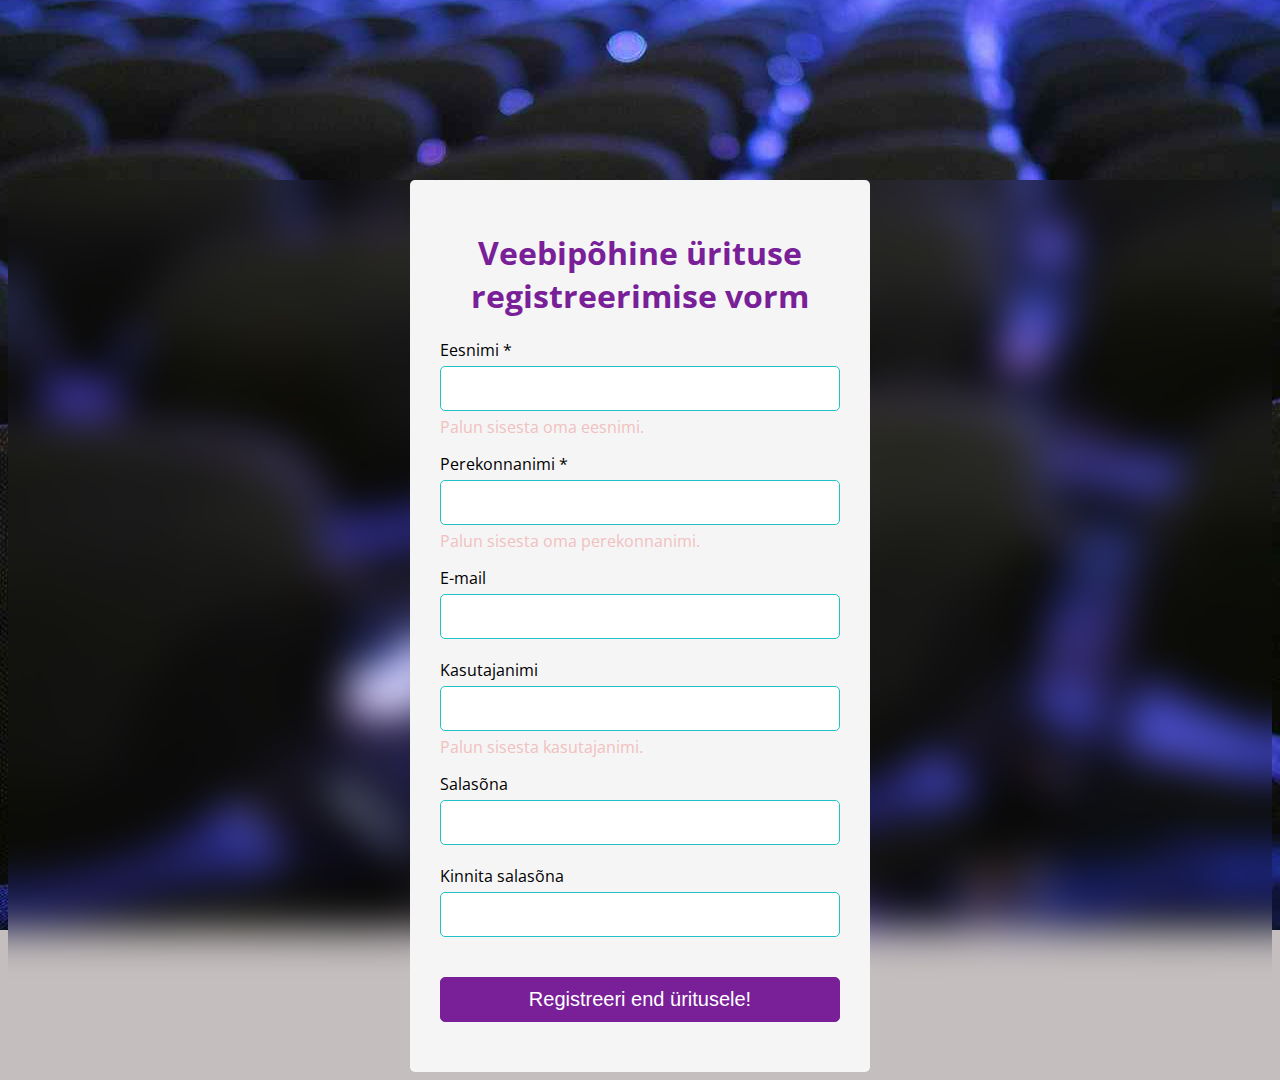
==== index.html @ 3d271cde "muutsin kirja fonti" ====
<!DOCTYPE html>
<html lang="est">
<head>
 <meta charset="UTF-8">
 <meta http-equiv="X-UA-Compatible" content="IE=edge">
 <meta name="viewport" content="width=device-width, initial-scale=1.0">
 <link rel="stylesheet" href="style.css">
 <script src="script.js" defer></script>
 <link rel="preconnect" href="https://fonts.googleapis.com">
<link rel="preconnect" href="https://fonts.gstatic.com" crossorigin>
<link href="https://fonts.googleapis.com/css2?family=Open+Sans:ital,wght@0,300..800;1,300..800&display=swap" rel="stylesheet">
 <title>registreerimisvorm</title>
</head>
<body>
     <div class="container">
 <form action="" id="form">
 <h1>Veebipõhine ürituse registreerimise vorm</h1>
 <div class="input-group">
    <div class="input-group">
        <label for="firstName">Eesnimi <span>*</span></label>
        <input type="text" id="firstName" name="firstName" required aria-describedby="firstName-error">
        <div class="error" id="firstName-error" role="alert">Palun sisesta oma eesnimi.</div>
    </div>
    
    <div class="input-group">
        <label for="lastName">Perekonnanimi <span>*</span></label>
        <input type="text" id="lastName" name="lastName" required aria-describedby="lastName-error">
        <div class="error" id="lastName-error" role="alert">Palun sisesta oma perekonnanimi.</div>
    </div>  
    <div class="input-group">
        <label for="email">E-mail</label>
        <input type="text" id="email" name="email" >
        <div class="error"></div>
        </div>
 <label for="username">Kasutajanimi</label>
 <input type="text" id="username" name="username" required aria-describedby="username-error">
 <div class="error" id="username-error" role="alert">Palun sisesta kasutajanimi.</div>
 </div>
 
 <div class="input-group">
 <label for="password">Salasõna</label>
 <input type="password" id="password" name="password">
 <div class="error"></div>
 </div>
 <div class="input-group">
 <label for="cpassword">Kinnita salasõna</label>
 <input type="password" id="cpassword" name="cpassword">
 <div class="error"></div>
 </div>
 <button type="submit">Registreeri end üritusele!</button>
 </form>
 </div>
</body>
</html>
---- style.css ----
body {
    background-image: url('taust.jpg');
    background-size: cover; 
    background-repeat: no-repeat; 
    background-position: center; 
    background-attachment: fixed; 
    background-color: rgba(138, 126, 126, 0.5); /* Lisa taustavärv, mis annab läbipaistvuse */
    backdrop-filter: blur(20px); /* Lisa taustale hägususe efekt */
}

#form{
    width:400px;
    margin:20vh auto 0 auto;
    background-color: whitesmoke;
    border-radius: 5px;
    padding:30px;
}

h1{
    text-align: center;
    color:#792099;
}

h1, #form {
    font-family: 'Open Sans', sans-serif; /* Kasutage siin valitud fonti */
}

// <uniquifier>: Use a unique and descriptive class name
// <weight>: Use a value from 300 to 800

.open-sans-<uniquifier> {
  font-family: "Open Sans", sans-serif;
  font-optical-sizing: auto;
  font-weight: <weight>;
  font-style: normal;
  font-variation-settings:
    "wdth" 100;
}


#form button{
    background-color: #792099;
    color:white;
    border: 1px solid #792099;
    border-radius: 5px;
    padding:10px;
    margin:20px 0px;
    cursor:pointer;
    font-size:20px;
    width:100%;
}

.input-group{
    display:flex;
    flex-direction: column;
    margin-bottom: 15px;
}

.input-group input{
    border-radius: 5px;
    font-size:20px;
    margin-top:5px;
    padding:10px;
    border:1px solid rgb(34,193,195) ;
}

.input-group input:focus{
    outline: 2px solid blue;
}

.error{
    color: rgb(241, 192, 192);
    font-size: 0.8em;
}
.input-group .error{
    color:rgb(241, 192, 192);
    font-size:16px;
    margin-top: 5px;
}

.input-group.success input{
    border-color: #0cc477;
}

.input-group.error input{
    border-color:rgb(241, 192, 192);
}

/* desktopi vaade */
.container {
    max-width: 80%;
    margin: auto
    
}
/*mobiilivaade*/
@media only screen and (max-width: 600px){
    #form {
        width: 95%;
    }
}
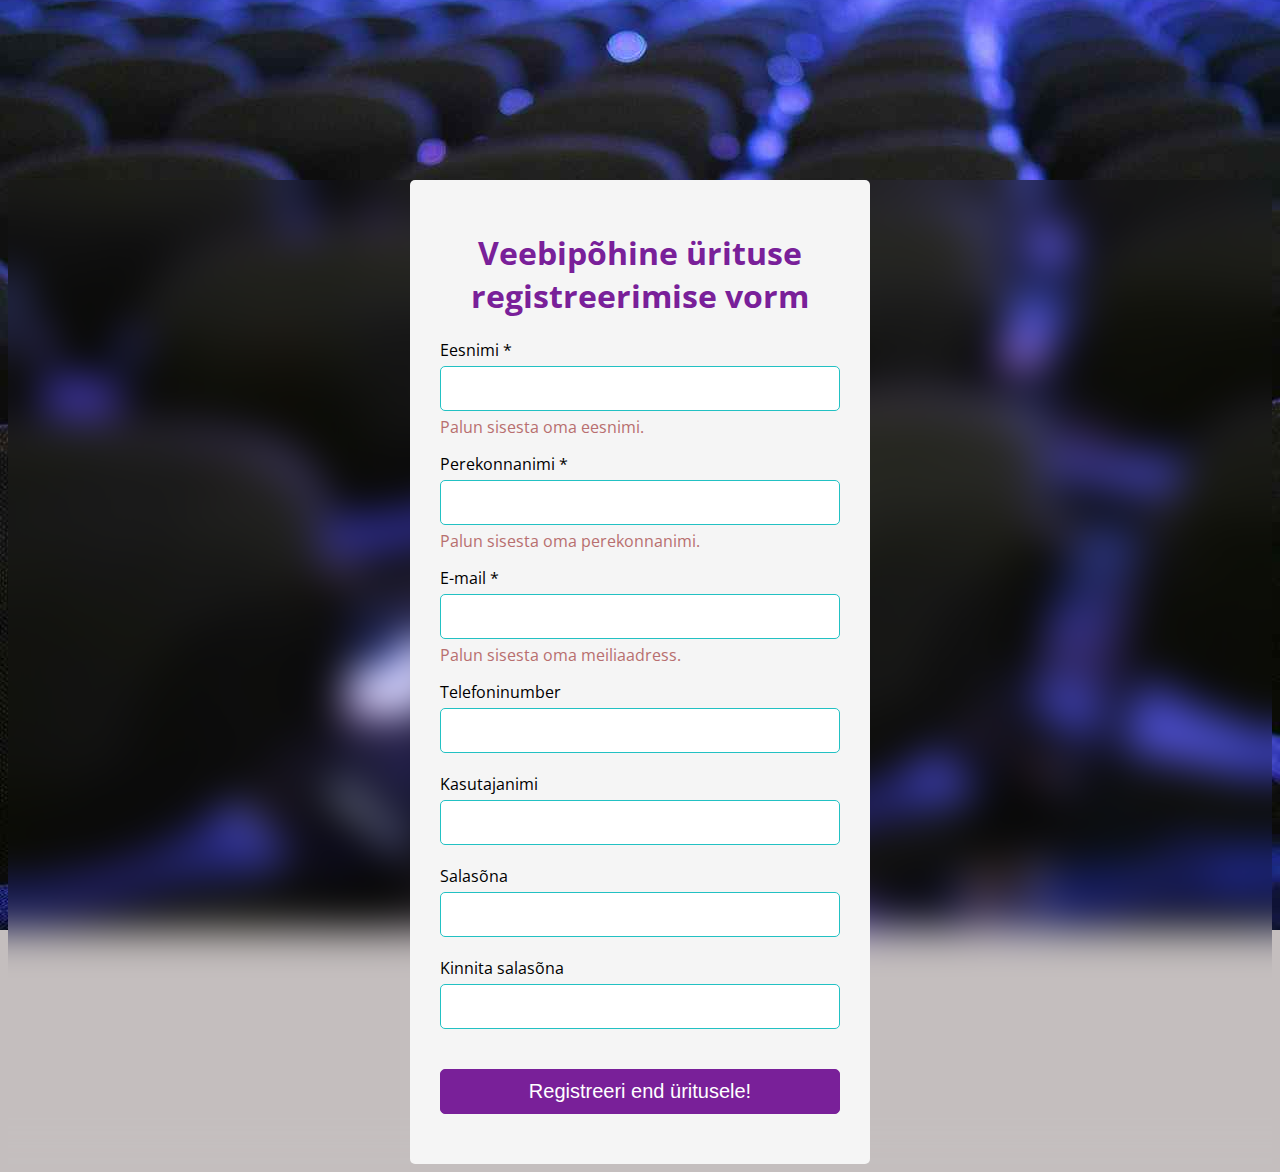
==== commit 07052a8e: "lisatud tänuleht, telefoninumbriväli, muudetud kohustuslikke väljasid" ====
--- a/index.html
+++ b/index.html
@@ -1,5 +1,5 @@
 <!DOCTYPE html>
-<html lang="est">
+<html lang="et">
 <head>
  <meta charset="UTF-8">
  <meta http-equiv="X-UA-Compatible" content="IE=edge">
@@ -13,7 +13,7 @@
 </head>
 <body>
      <div class="container">
- <form action="" id="form">
+ <form action="#" id="form">
  <h1>Veebipõhine ürituse registreerimise vorm</h1>
  <div class="input-group">
     <div class="input-group">
@@ -28,13 +28,18 @@
         <div class="error" id="lastName-error" role="alert">Palun sisesta oma perekonnanimi.</div>
     </div>  
     <div class="input-group">
-        <label for="email">E-mail</label>
-        <input type="text" id="email" name="email" >
-        <div class="error"></div>
+        <label for="email">E-mail <span>*</span></label>
+        <input type="email" id="email" name="email" required aria-describedby="email-error">
+        <div class="error" id="email-error" role="alert">Palun sisesta oma meiliaadress.</div>
         </div>
+        <div class="input-group">
+            <label for="tel">Telefoninumber</label>
+            <input type="tel" id="tel" name="tel" >
+            <div class="error"></div>
+            </div>
  <label for="username">Kasutajanimi</label>
- <input type="text" id="username" name="username" required aria-describedby="username-error">
- <div class="error" id="username-error" role="alert">Palun sisesta kasutajanimi.</div>
+ <input type="text" id="username" name="username" >
+ <div class="error"></div> 
  </div>
  
  <div class="input-group">
--- a/style.css
+++ b/style.css
@@ -71,11 +71,11 @@
 }
 
 .error{
-    color: rgb(241, 192, 192);
+    color: rgb(184, 111, 111);
     font-size: 0.8em;
 }
 .input-group .error{
-    color:rgb(241, 192, 192);
+    color:rgb(184, 111, 111);
     font-size:16px;
     margin-top: 5px;
 }
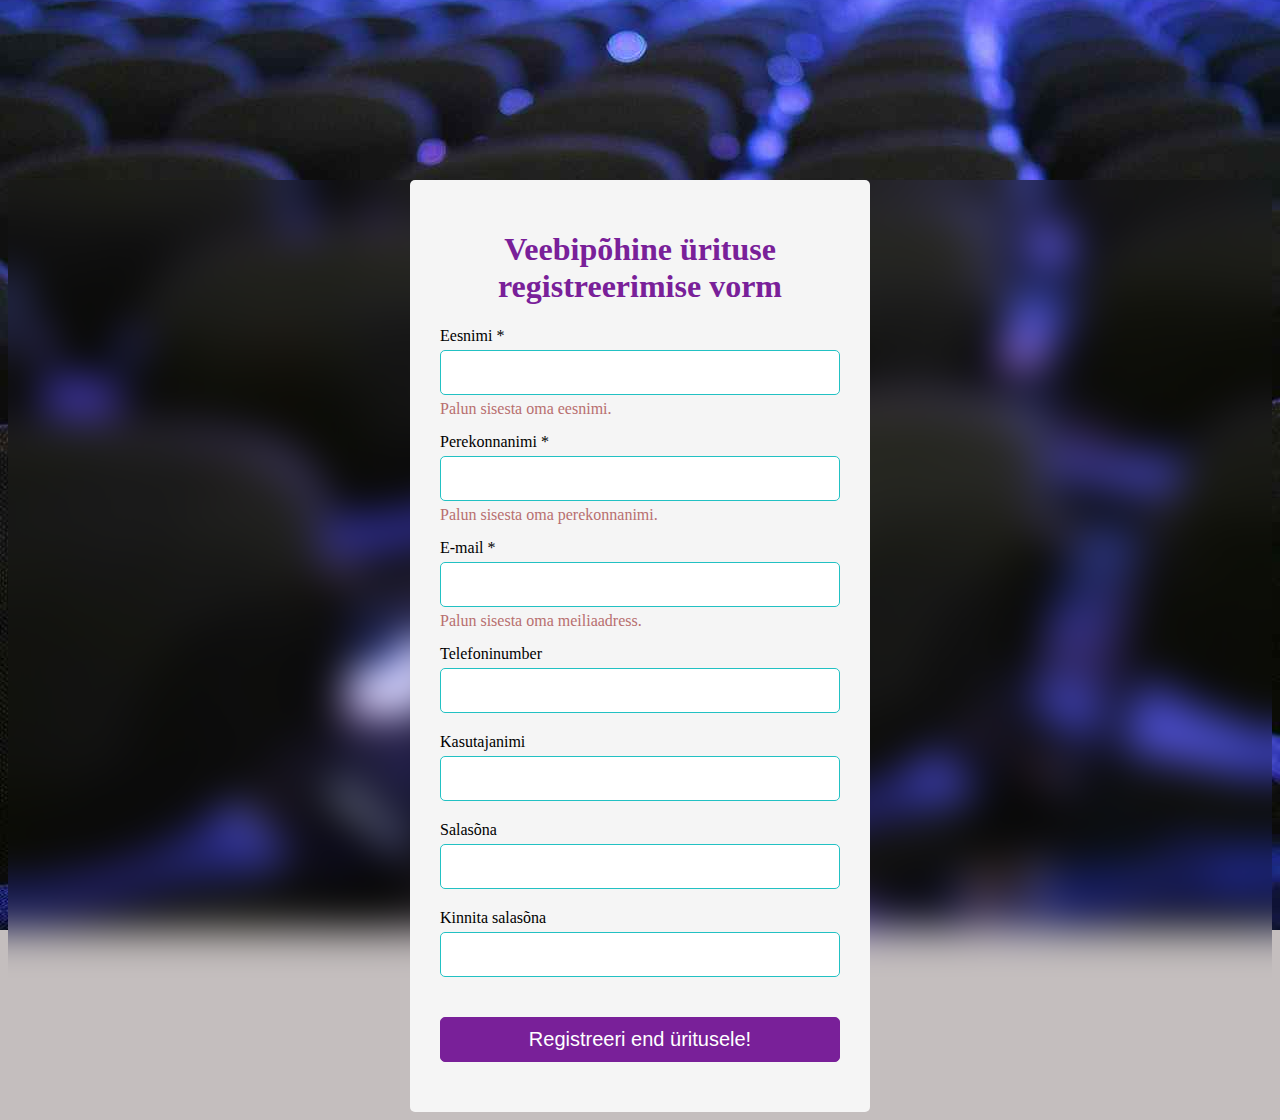
==== commit 718031a4: "commit" ====
--- a/index.html
+++ b/index.html
@@ -13,7 +13,7 @@
 </head>
 <body>
      <div class="container">
- <form action="#" id="form">
+ <form action="aitah-leht.html" id="form">
  <h1>Veebipõhine ürituse registreerimise vorm</h1>
  <div class="input-group">
     <div class="input-group">
--- a/style.css
+++ b/style.css
@@ -23,8 +23,7 @@
     color:#792099;
 }
 
-h1, #form {
-    font-family: 'Open Sans', sans-serif; /* Kasutage siin valitud fonti */
+h1, #form {/* Kasutage siin valitud fonti */
 }
 
 // <uniquifier>: Use a unique and descriptive class name
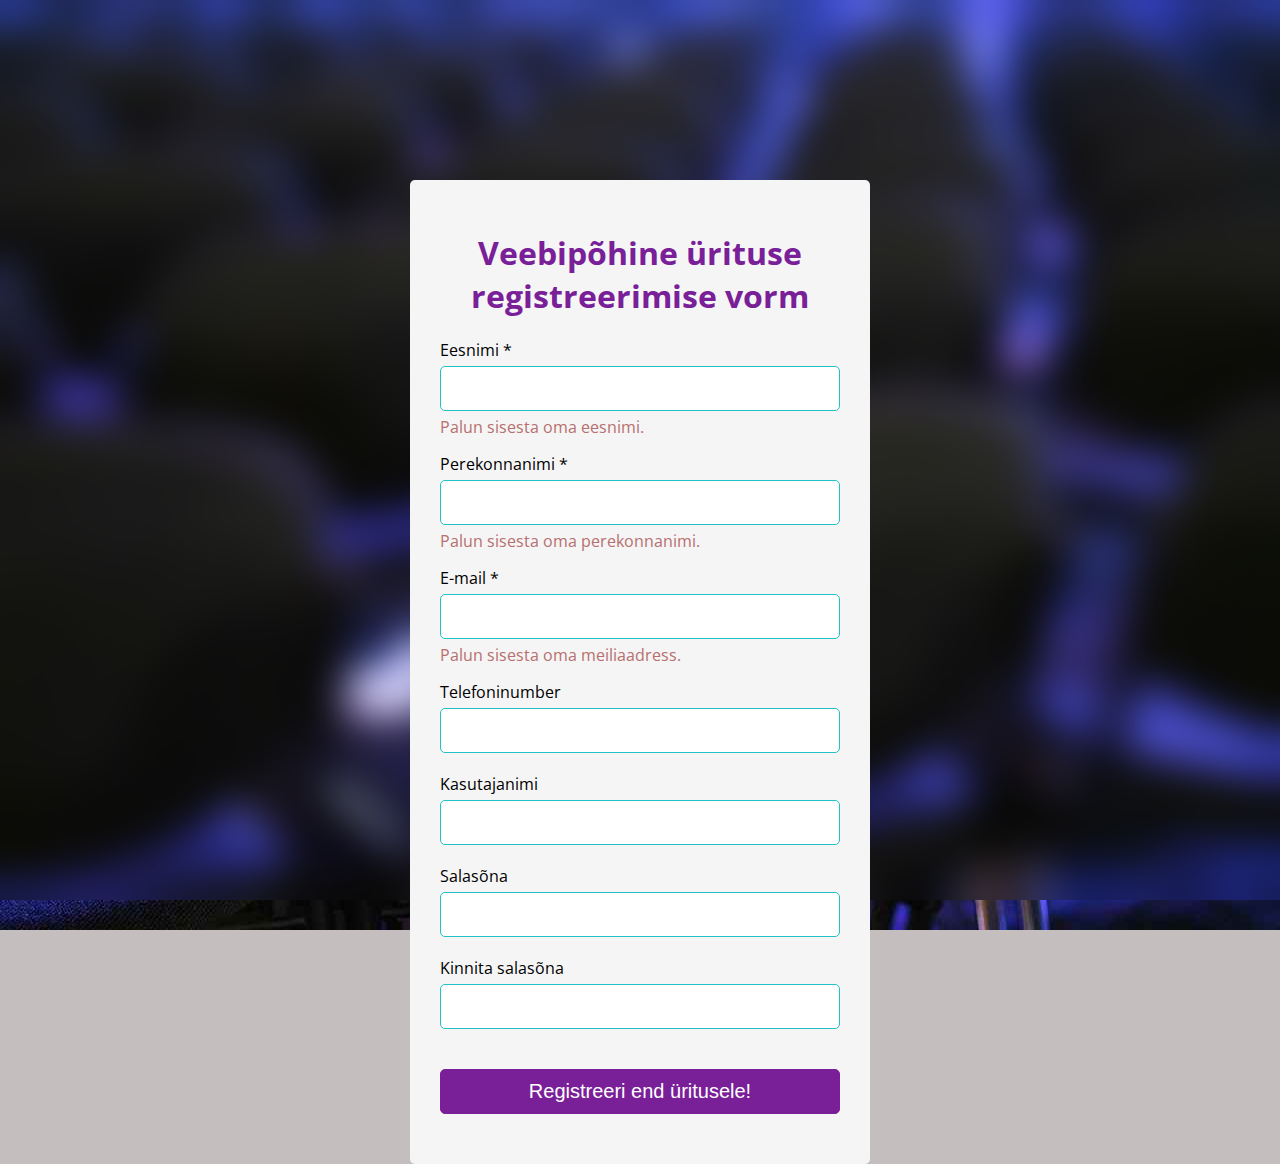
==== commit e6dae38c: "pisiparandused stiililehel ja indexis" ====
--- a/index.html
+++ b/index.html
@@ -10,6 +10,7 @@
 <link rel="preconnect" href="https://fonts.gstatic.com" crossorigin>
 <link href="https://fonts.googleapis.com/css2?family=Open+Sans:ital,wght@0,300..800;1,300..800&display=swap" rel="stylesheet">
  <title>registreerimisvorm</title>
+ 
 </head>
 <body>
      <div class="container">
--- a/style.css
+++ b/style.css
@@ -9,6 +9,10 @@
     background-color: rgba(138, 126, 126, 0.5); /* Lisa taustavärv, mis annab läbipaistvuse */
     backdrop-filter: blur(20px); /* Lisa taustale hägususe efekt */
 }
+#form h1{
+    text-align: center;
+    color:#792099;
+}
 
 #form{
     width:400px;
@@ -18,16 +22,31 @@
     padding:30px;
 }
 
-h1{
-    text-align: center;
-    color:#792099;
+
+
+
+
+h1, #form {
+    font-family: "Open Sans", sans-serif;
 }
 
-h1, #form {/* Kasutage siin valitud fonti */
+h1, #aitah-leht {
+    color: aliceblue;
 }
 
-// <uniquifier>: Use a unique and descriptive class name
-// <weight>: Use a value from 300 to 800
+body {
+    display: flex;
+    justify-content: center;
+    align-items: center;
+    height: 100vh; /* Tagab, et sisu on vertikaalselt keskel */
+    margin: 0;
+}
+
+.content {
+    text-align: center; /* Asetab sisu horisontaalselt keskele */
+}
+
+
 
 .open-sans-<uniquifier> {
   font-family: "Open Sans", sans-serif;
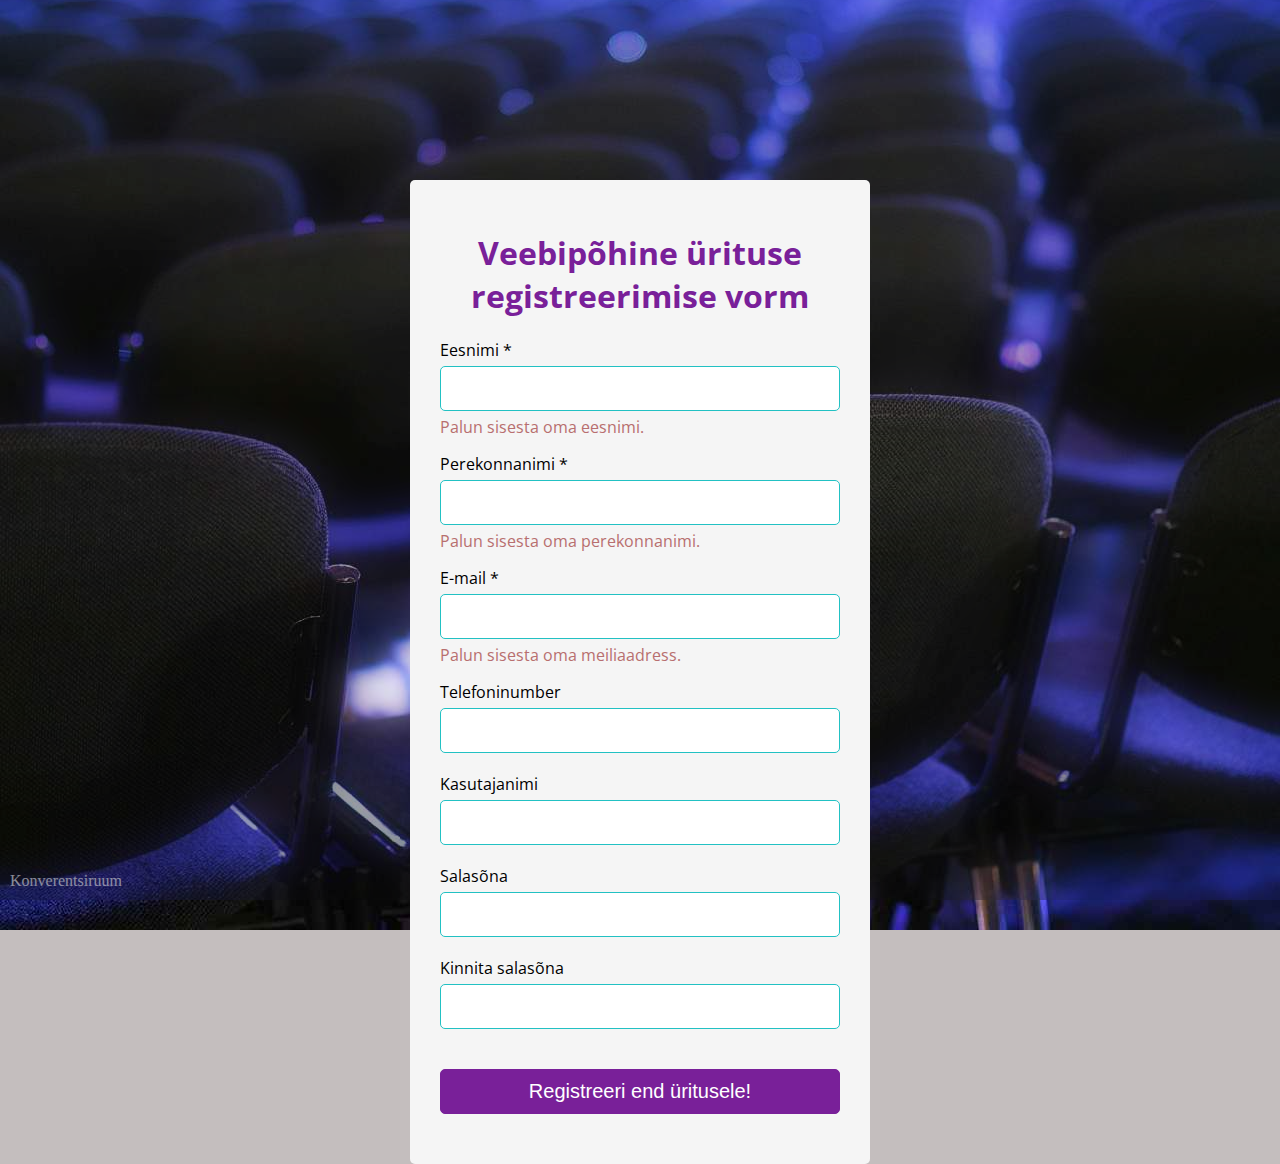
==== commit fd44f447: "pildile allkirja lisamine" ====
--- a/index.html
+++ b/index.html
@@ -13,6 +13,7 @@
  
 </head>
 <body>
+    <div class="background-image" aria-hidden="true"></div>
      <div class="container">
  <form action="aitah-leht.html" id="form">
  <h1>Veebipõhine ürituse registreerimise vorm</h1>
--- a/style.css
+++ b/style.css
@@ -6,8 +6,31 @@
     background-repeat: no-repeat; 
     background-position: center; 
     background-attachment: fixed; 
-    background-color: rgba(138, 126, 126, 0.5); /* Lisa taustavärv, mis annab läbipaistvuse */
-    backdrop-filter: blur(20px); /* Lisa taustale hägususe efekt */
+    background-color: rgba(138, 126, 126, 0.5); 
+    backdrop-filter: blur(20px); 
+}
+
+.background-image {
+    position: fixed;
+    top: 0;
+    left: 0;
+    width: 100%;
+    height: 100%;
+    background-image: url('taust.jpg');
+    background-size: cover; 
+    background-repeat: no-repeat; 
+    background-position: center; 
+    opacity: 0.5; 
+    z-index: -1; 
+}
+
+.background-image::after {
+    content: "Konverentsiruum";
+    color: white; 
+    font-size: 16px; 
+    position: absolute;
+    bottom: 10px; 
+    left: 10px; 
 }
 #form h1{
     text-align: center;
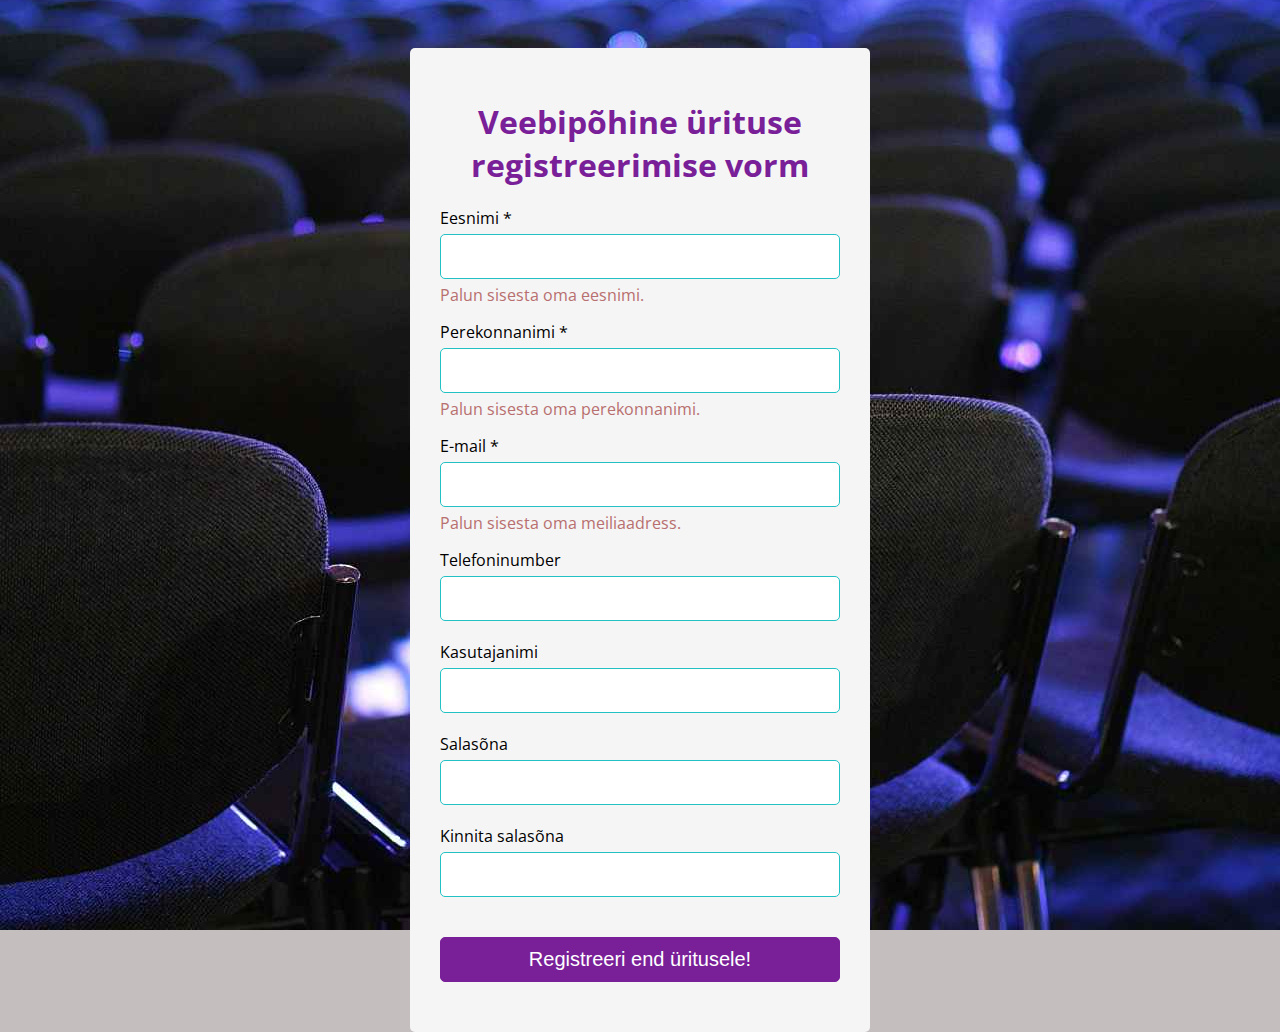
==== commit cd58cd9d: "committed" ====
--- a/index.html
+++ b/index.html
@@ -14,6 +14,7 @@
 </head>
 <body>
     <div class="background-image" aria-hidden="true"></div>
+    <img src="taust.jpg" alt="Konverentsiruum">
      <div class="container">
  <form action="aitah-leht.html" id="form">
  <h1>Veebipõhine ürituse registreerimise vorm</h1>
--- a/style.css
+++ b/style.css
@@ -10,28 +10,19 @@
     backdrop-filter: blur(20px); 
 }
 
-.background-image {
-    position: fixed;
+.container {
+    position: absolute;
     top: 0;
     left: 0;
-    width: 100%;
-    height: 100%;
-    background-image: url('taust.jpg');
-    background-size: cover; 
-    background-repeat: no-repeat; 
-    background-position: center; 
-    opacity: 0.5; 
-    z-index: -1; 
+    right: 0;
+    bottom: 0;
+    display: flex;
+    justify-content: center;
+    align-items: center;
 }
 
-.background-image::after {
-    content: "Konverentsiruum";
-    color: white; 
-    font-size: 16px; 
-    position: absolute;
-    bottom: 10px; 
-    left: 10px; 
-}
+
+
 #form h1{
     text-align: center;
     color:#792099;
@@ -46,9 +37,6 @@
 }
 
 
-
-
-
 h1, #form {
     font-family: "Open Sans", sans-serif;
 }
@@ -61,12 +49,12 @@
     display: flex;
     justify-content: center;
     align-items: center;
-    height: 100vh; /* Tagab, et sisu on vertikaalselt keskel */
+    height: 100vh; 
     margin: 0;
 }
 
 .content {
-    text-align: center; /* Asetab sisu horisontaalselt keskele */
+    text-align: center; 
 }
 
 
